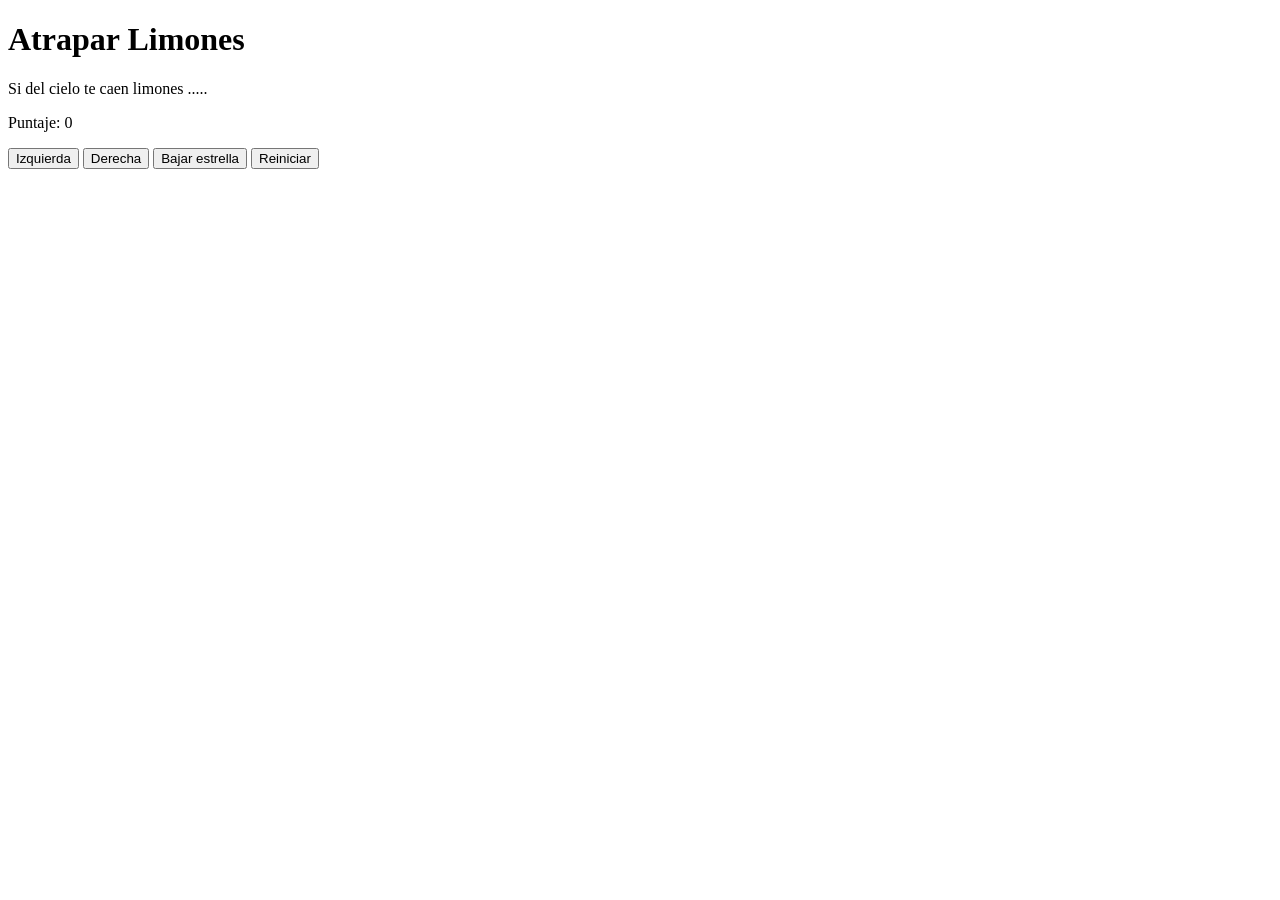
==== limones.html @ ddd4175d "Verson base juego limones html" ====
<!DOCTYPE html>
<html>
<head>
  <title>Caza Estrellas</title>
 
 
</head>
<body>
  <div class="contenedor">
    <h1>Atrapar Limones</h1>
    <p>Si del cielo te caen limones ..... </p>
    
    <div class="panel">
      <p>Puntaje: <span id="txtPuntaje">0</span></p>
    </div>
    <div class="botones">
      <button>Izquierda</button>
      <button>Derecha</button>
      <button>Bajar estrella</button>
      <button>Reiniciar</button>
    </div>
  </div>

</body>
</html>
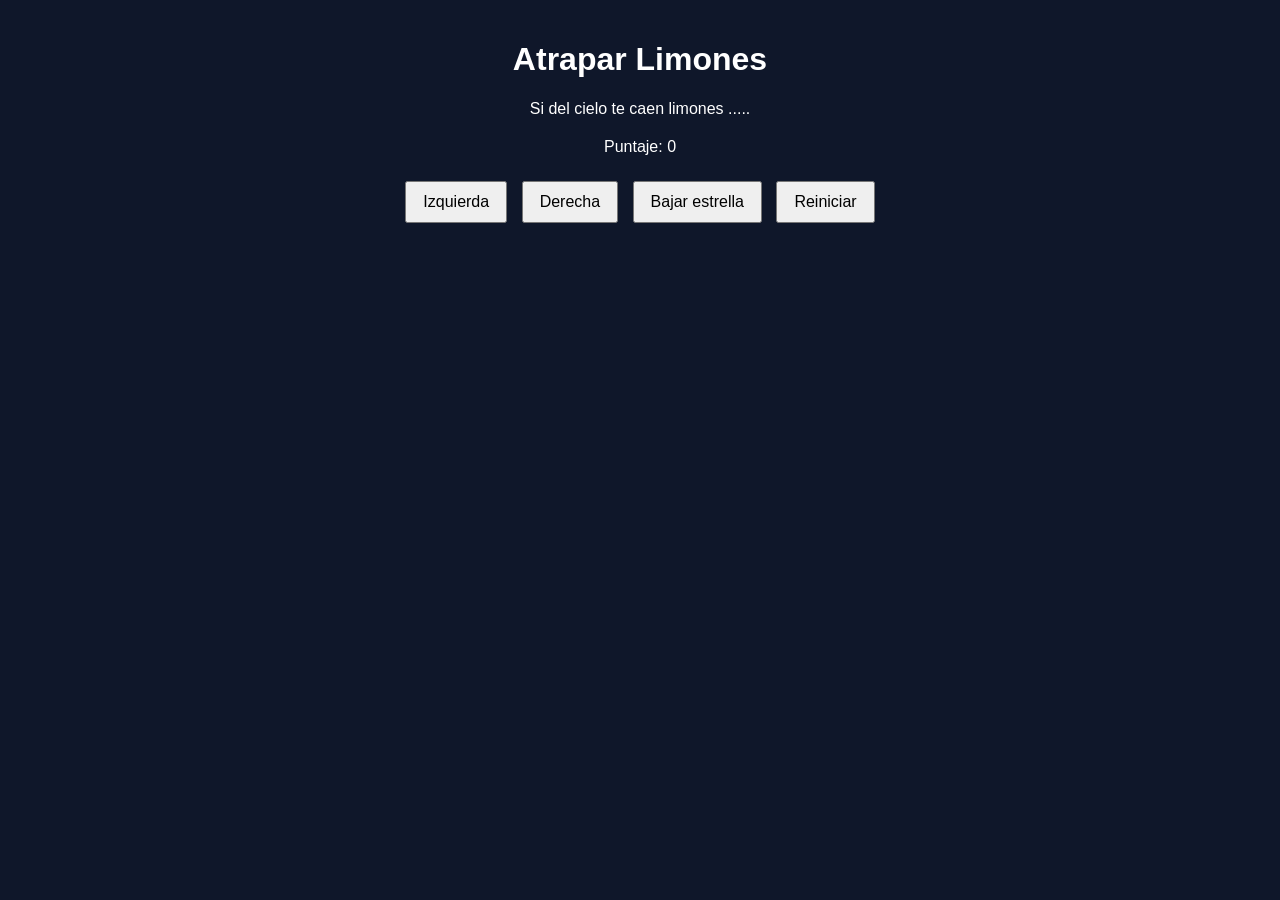
==== commit 0fb2b943: "P3.V2 - Hoja de base referenciada html" ====
--- a/limones.html
+++ b/limones.html
@@ -2,8 +2,8 @@
 <html>
 <head>
   <title>Caza Estrellas</title>
- 
- 
+  <link rel="stylesheet" href="limones.css">
+  
 </head>
 <body>
   <div class="contenedor">
--- a/limones.css
+++ b/limones.css
@@ -0,0 +1,31 @@
+body {
+  font-family: Arial, sans-serif;
+  background-color: #0f172a;
+  color: white;
+  text-align: center;
+  margin: 0;
+  padding: 20px;
+}
+
+.contenedor {
+  max-width: 800px;
+  margin: 0 auto;
+}
+
+canvas {
+  background-color: #111827;
+  border: 3px solid #38bdf8;
+  display: block;
+  margin: 20px auto;
+}
+
+.panel {
+  margin: 20px 0;
+}
+
+.botones button {
+  margin: 5px;
+  padding: 10px 16px;
+  font-size: 16px;
+  cursor: pointer;
+}
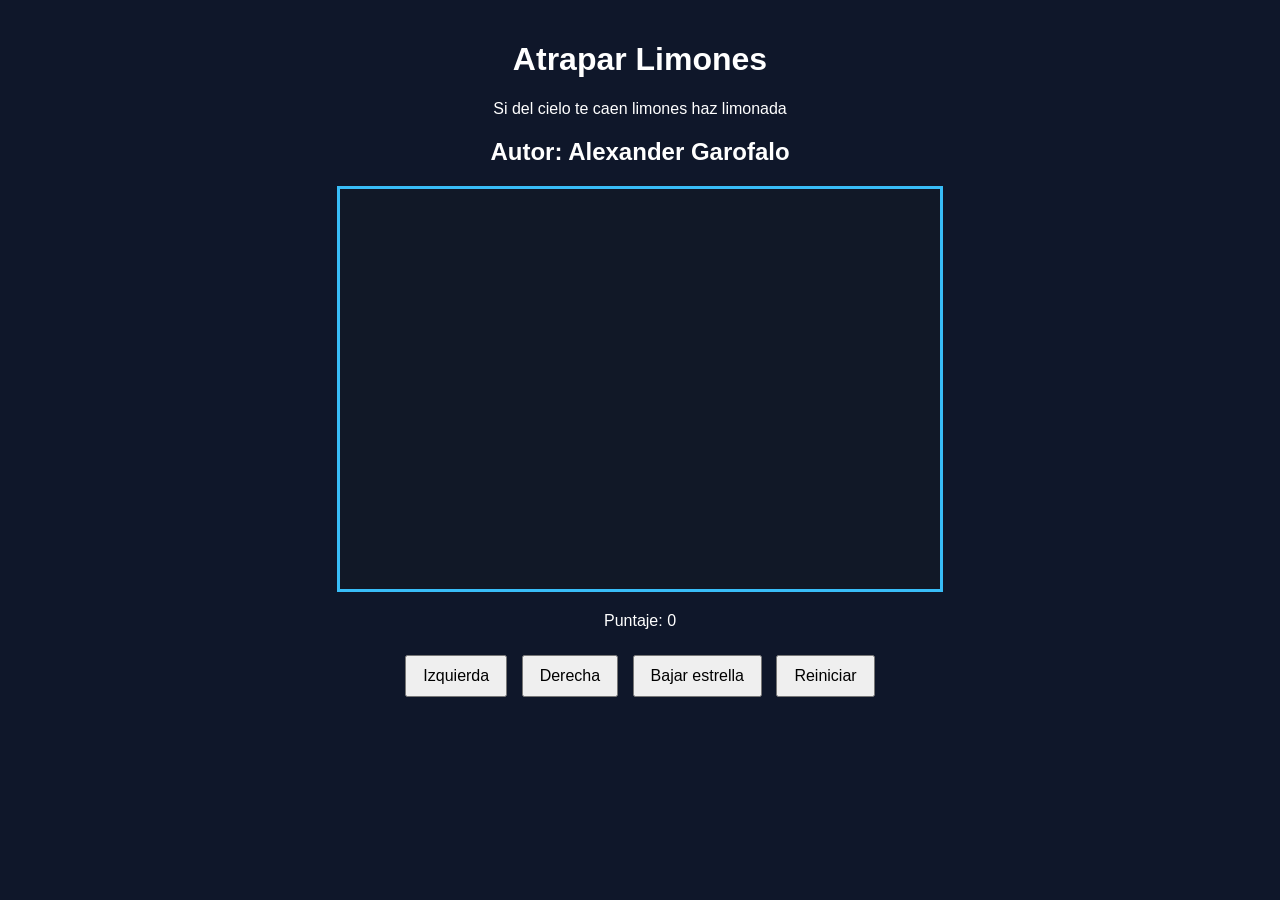
==== commit 631a662b: "P3.V3 - Dibujar elementos html" ====
--- a/limones.html
+++ b/limones.html
@@ -5,10 +5,12 @@
   <link rel="stylesheet" href="limones.css">
   
 </head>
-<body>
+<body onload="iniciar()">
   <div class="contenedor">
     <h1>Atrapar Limones</h1>
-    <p>Si del cielo te caen limones ..... </p>
+    <p>Si del cielo te caen limones haz limonada </p>
+    <h2> Autor: Alexander Garofalo</h2>
+    <canvas id="areajuego" width="600" height="400"></canvas>
     
     <div class="panel">
       <p>Puntaje: <span id="txtPuntaje">0</span></p>
@@ -20,6 +22,6 @@
       <button>Reiniciar</button>
     </div>
   </div>
-
+  <script src="limones.js"></script>
 </body>
 </html>
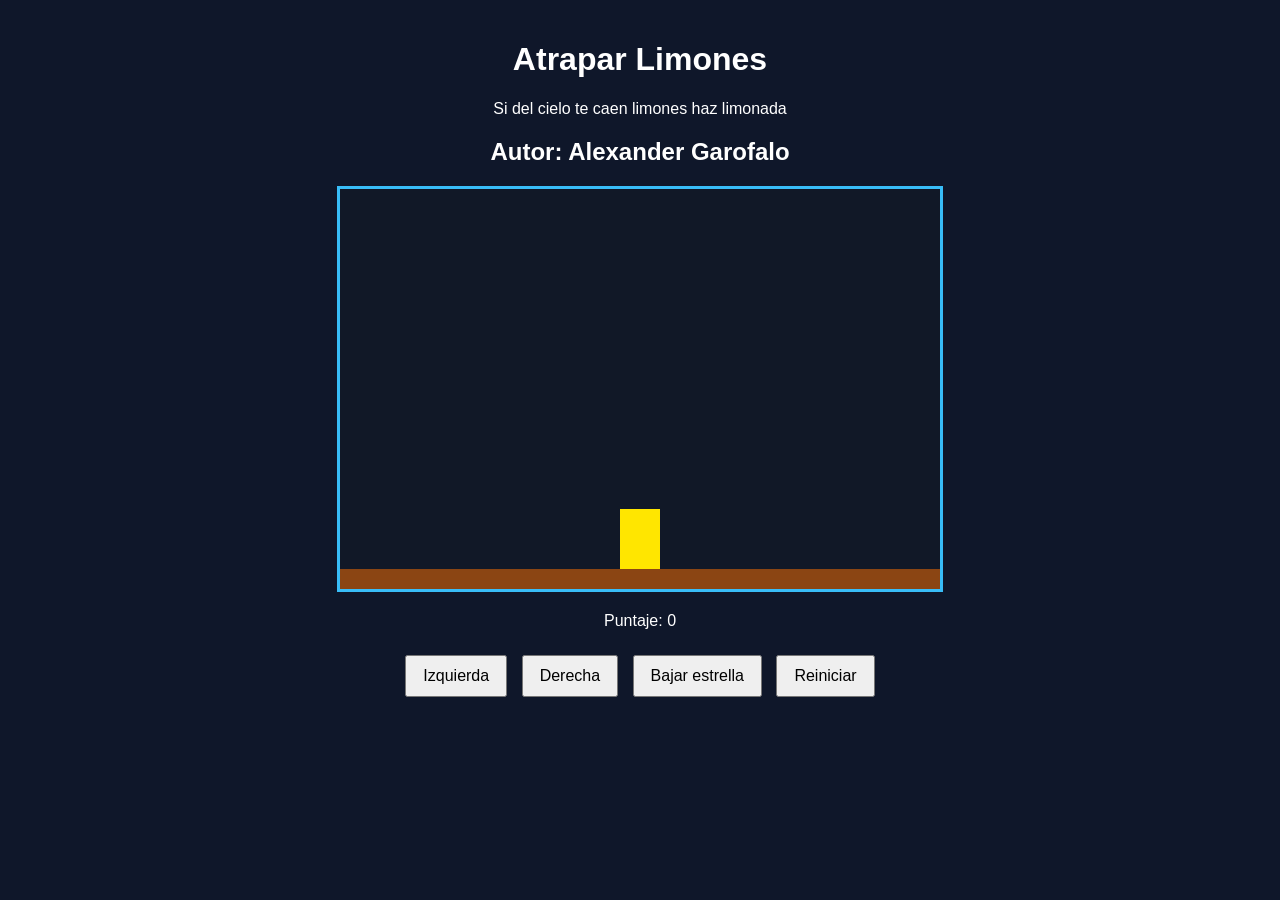
==== commit fedf8fab: "P3.V4- Mover personaje izq-der html" ====
--- a/limones.html
+++ b/limones.html
@@ -11,13 +11,12 @@
     <p>Si del cielo te caen limones haz limonada </p>
     <h2> Autor: Alexander Garofalo</h2>
     <canvas id="areajuego" width="600" height="400"></canvas>
-    
     <div class="panel">
       <p>Puntaje: <span id="txtPuntaje">0</span></p>
     </div>
     <div class="botones">
-      <button>Izquierda</button>
-      <button>Derecha</button>
+      <button onclick="moverIzquierda()">Izquierda</button>
+      <button onclick="moverDerecha()">Derecha</button>
       <button>Bajar estrella</button>
       <button>Reiniciar</button>
     </div>
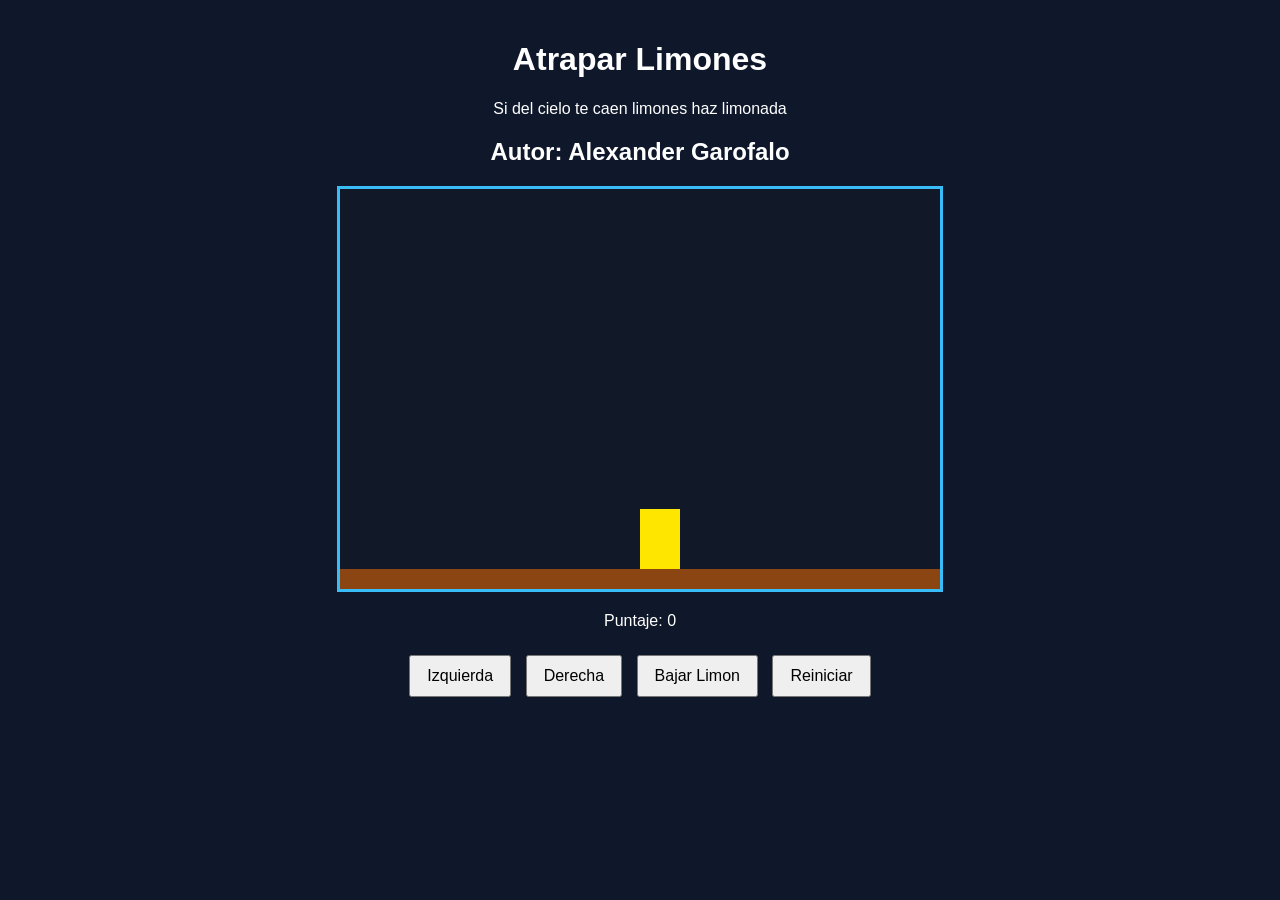
==== commit d465915e: "P3.V5- Bajar limon html" ====
--- a/limones.html
+++ b/limones.html
@@ -17,7 +17,7 @@
     <div class="botones">
       <button onclick="moverIzquierda()">Izquierda</button>
       <button onclick="moverDerecha()">Derecha</button>
-      <button>Bajar estrella</button>
+      <button onclick="bajarLimon()">Bajar Limon</button>
       <button>Reiniciar</button>
     </div>
   </div>
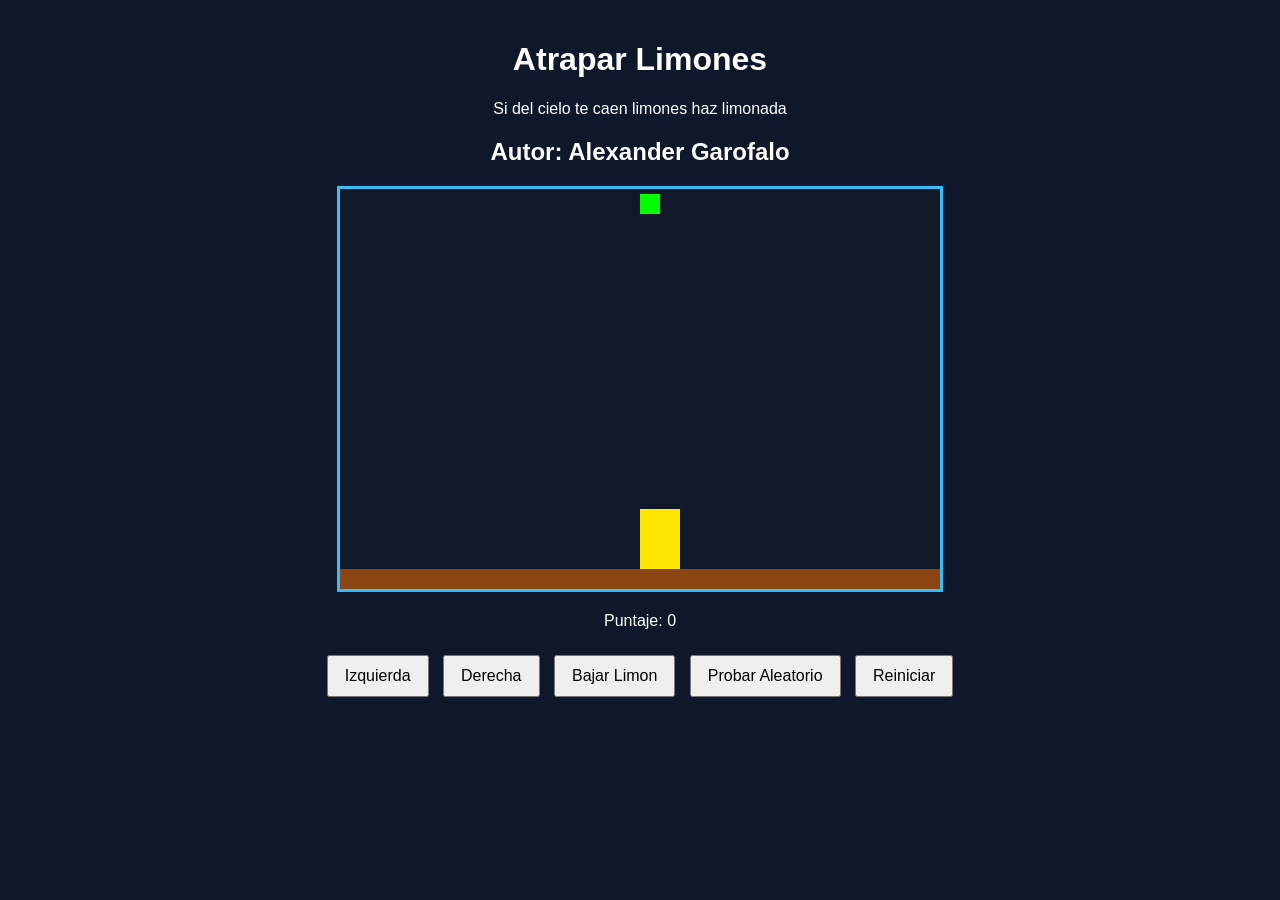
==== commit 01bf2830: "P3.V7 - Generar aleatorio html" ====
--- a/limones.html
+++ b/limones.html
@@ -3,7 +3,7 @@
 <head>
   <title>Caza Estrellas</title>
   <link rel="stylesheet" href="limones.css">
-  
+  <script src="utils.js"></script>
 </head>
 <body onload="iniciar()">
   <div class="contenedor">
@@ -18,6 +18,7 @@
       <button onclick="moverIzquierda()">Izquierda</button>
       <button onclick="moverDerecha()">Derecha</button>
       <button onclick="bajarLimon()">Bajar Limon</button>
+      <button onclick="probarAleatorio()">Probar Aleatorio</button>
       <button>Reiniciar</button>
     </div>
   </div>
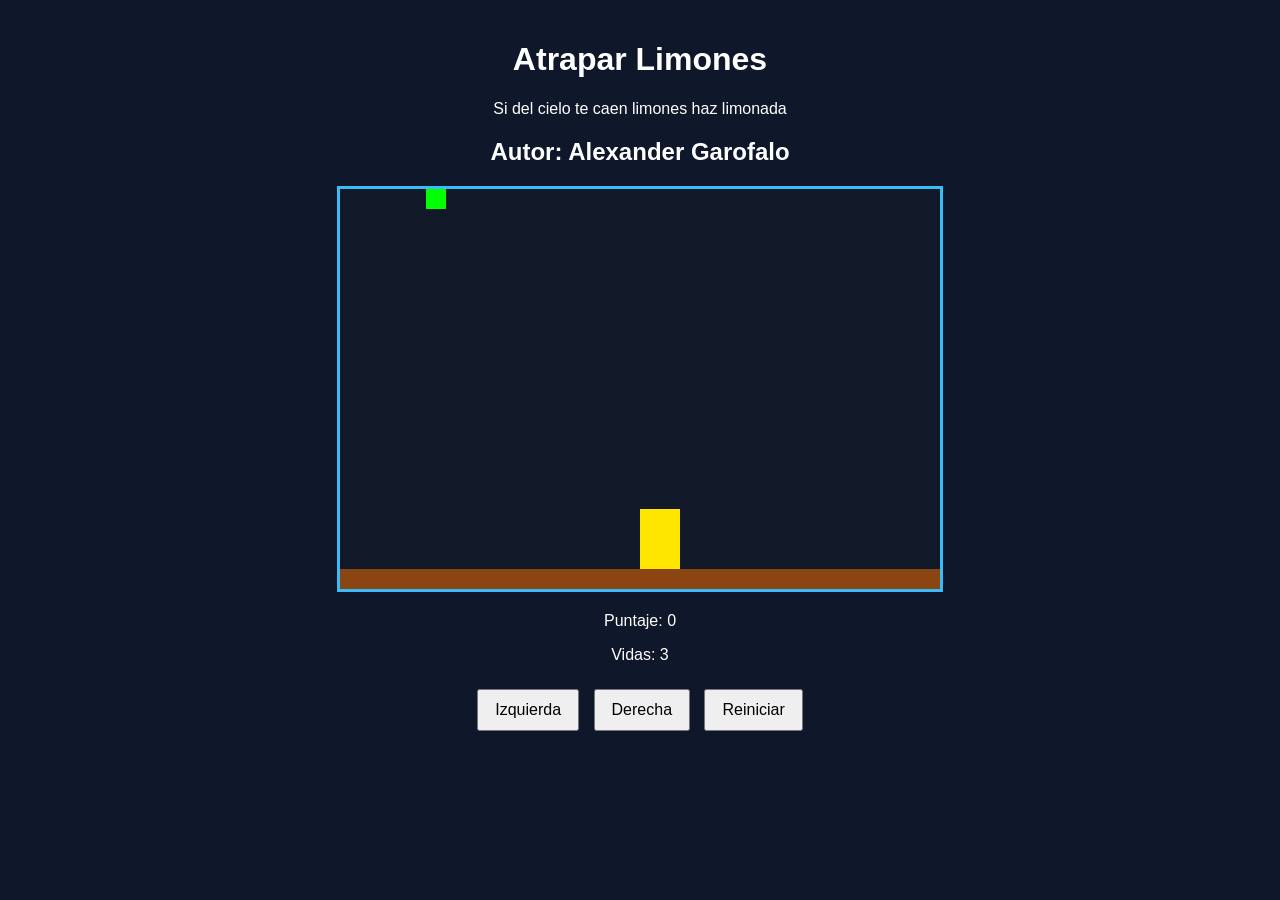
==== commit 53cb6f40: "P3.V10 - Establecer intervalo / eliminar boton bajar limon html" ====
--- a/limones.html
+++ b/limones.html
@@ -1,7 +1,7 @@
 <!DOCTYPE html>
 <html>
 <head>
-  <title>Caza Estrellas</title>
+  <title>Caza Limones</title>
   <link rel="stylesheet" href="limones.css">
   <script src="utils.js"></script>
 </head>
@@ -13,12 +13,11 @@
     <canvas id="areajuego" width="600" height="400"></canvas>
     <div class="panel">
       <p>Puntaje: <span id="txtPuntaje">0</span></p>
+      <p>Vidas: <span id="txtVidas">3</span></p>
     </div>
     <div class="botones">
       <button onclick="moverIzquierda()">Izquierda</button>
       <button onclick="moverDerecha()">Derecha</button>
-      <button onclick="bajarLimon()">Bajar Limon</button>
-      <button onclick="probarAleatorio()">Probar Aleatorio</button>
       <button>Reiniciar</button>
     </div>
   </div>
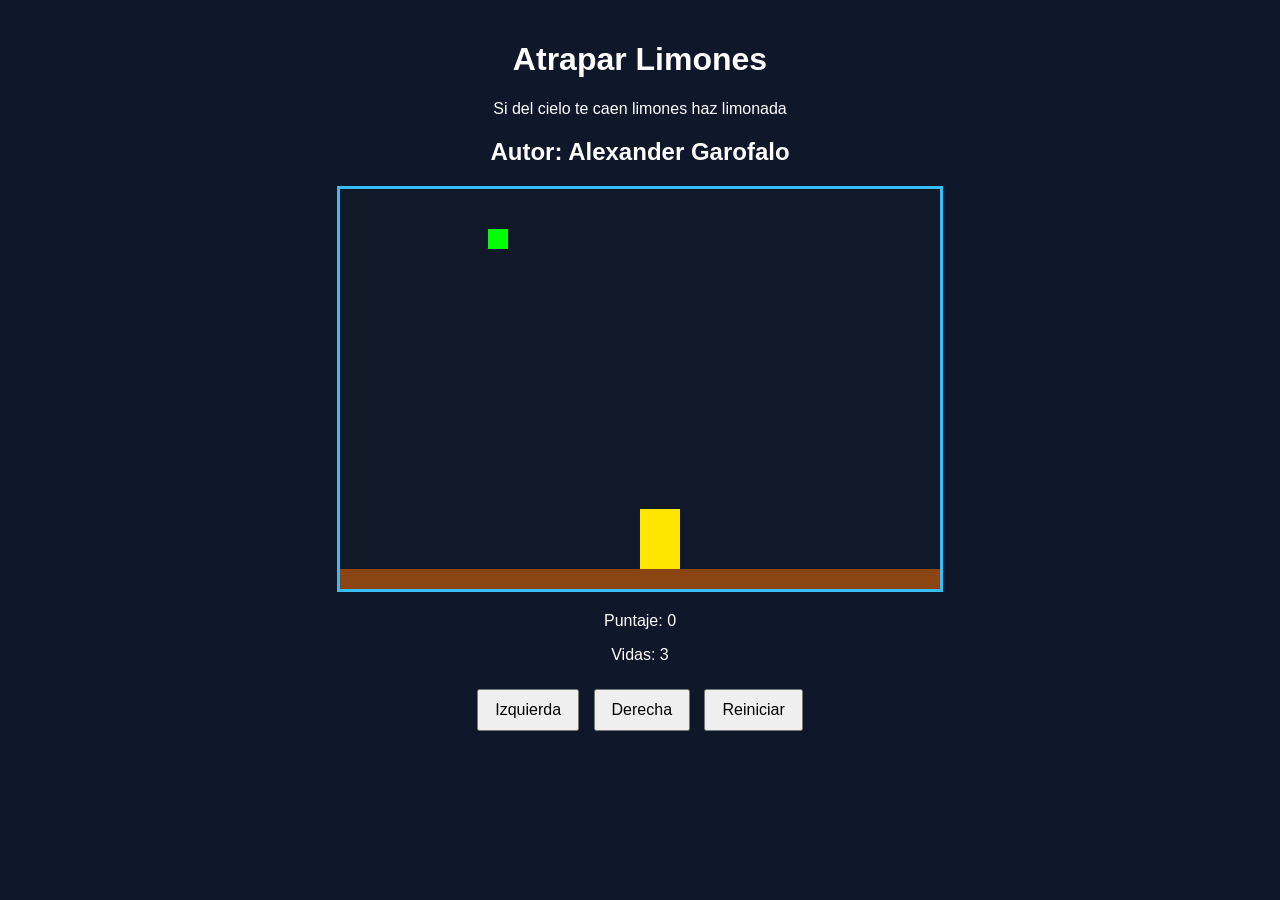
==== commit 625acf1d: "R4.P4 Reiniciar html" ====
--- a/limones.html
+++ b/limones.html
@@ -18,7 +18,7 @@
     <div class="botones">
       <button onclick="moverIzquierda()">Izquierda</button>
       <button onclick="moverDerecha()">Derecha</button>
-      <button>Reiniciar</button>
+      <button onclick="reiniciar()">Reiniciar</button>
     </div>
   </div>
   <script src="limones.js"></script>
